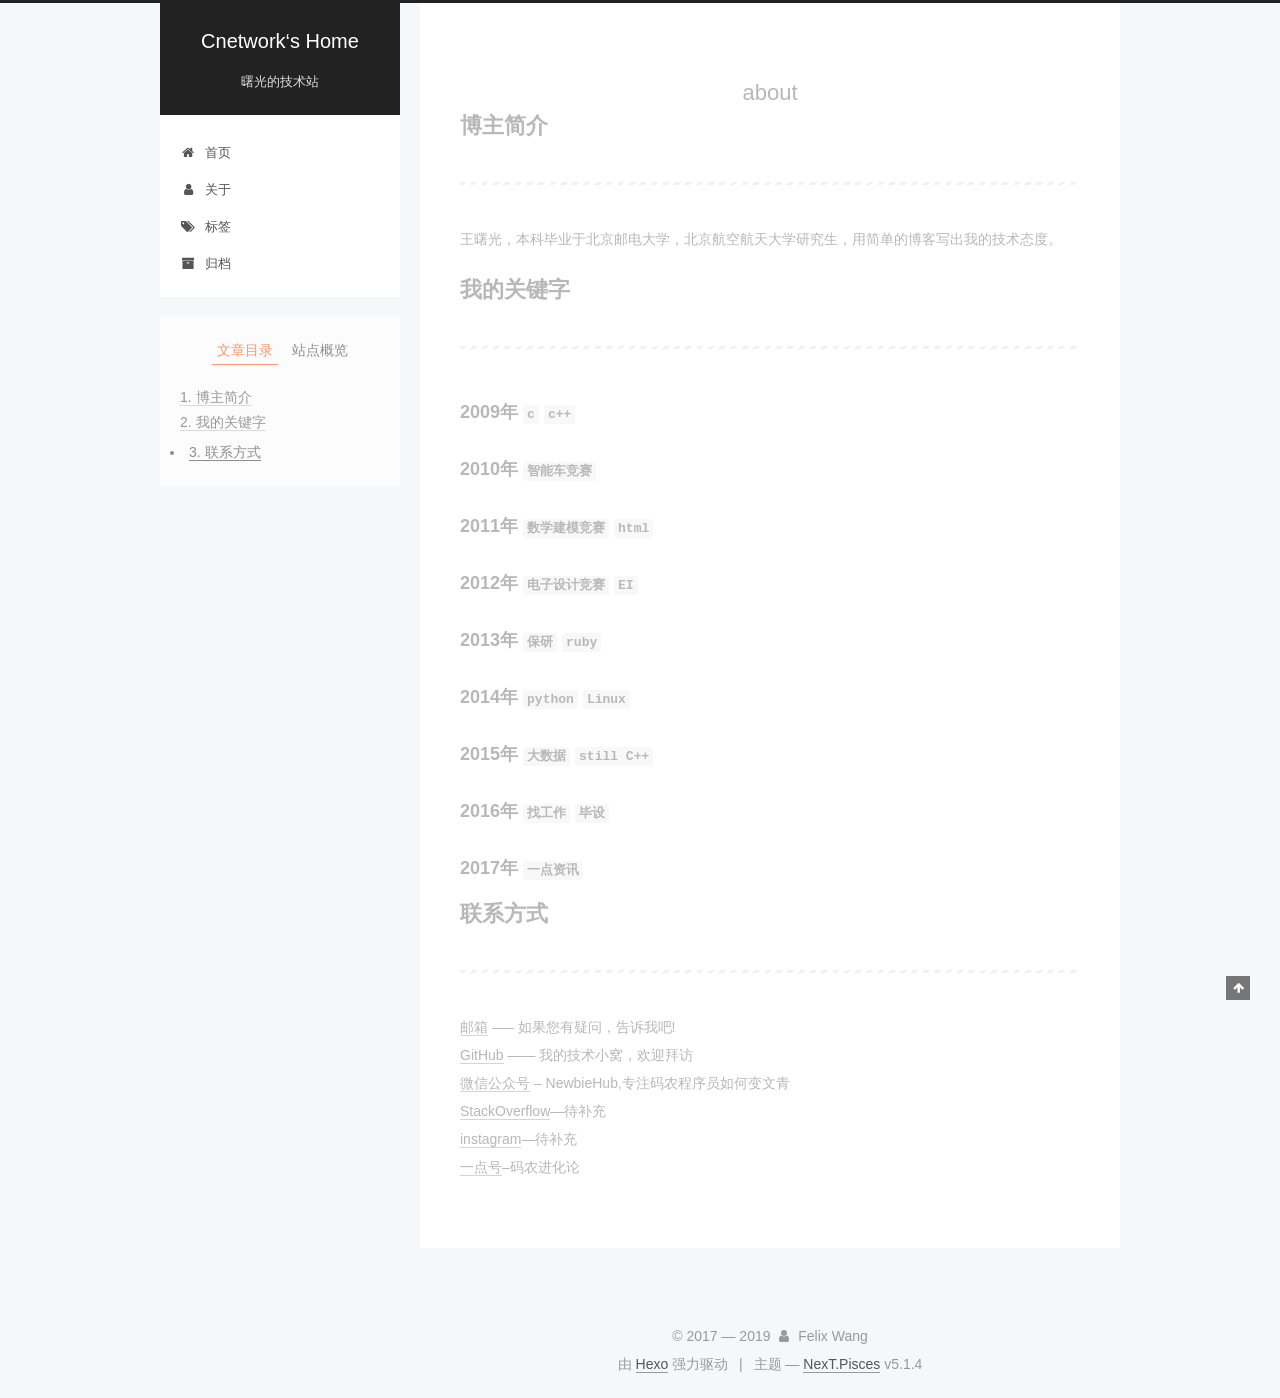
==== about/index.html @ e79e7ed4 "Site updated: 2019-03-30 02:14:36" ====
<!DOCTYPE html>



  


<html class="theme-next pisces use-motion" lang="zh-Hans">
<head><meta name="generator" content="Hexo 3.8.0">
  <meta charset="UTF-8">
<meta http-equiv="X-UA-Compatible" content="IE=edge">
<meta name="viewport" content="width=device-width, initial-scale=1, maximum-scale=1">
<meta name="theme-color" content="#222">









<meta http-equiv="Cache-Control" content="no-transform">
<meta http-equiv="Cache-Control" content="no-siteapp">
















  
  
  <link href="/lib/fancybox/source/jquery.fancybox.css?v=2.1.5" rel="stylesheet" type="text/css">







<link href="/lib/font-awesome/css/font-awesome.min.css?v=4.6.2" rel="stylesheet" type="text/css">

<link href="/css/main.css?v=5.1.4" rel="stylesheet" type="text/css">


  <link rel="apple-touch-icon" sizes="180x180" href="/images/apple-touch-icon-next.png?v=5.1.4">


  <link rel="icon" type="image/png" sizes="32x32" href="/images/favicon.png?v=5.1.4">


  <link rel="icon" type="image/png" sizes="16x16" href="/images/favicon.png?v=5.1.4">


  <link rel="mask-icon" href="/images/logo.svg?v=5.1.4" color="#222">





  <meta name="keywords" content="Just Run">










<meta name="description" content="博主简介 王曙光，本科毕业于北京邮电大学，北京航空航天大学研究生，用简单的博客写出我的技术态度。 我的关键字 2009年 c c++2010年 智能车竞赛2011年 数学建模竞赛  html2012年 电子设计竞赛  EI2013年 保研 ruby2014年 python Linux2015年 大数据 still C++2016年 找工作 毕设2017年 一点资讯联系方式 邮箱  —– 如果您有疑">
<meta property="og:type" content="website">
<meta property="og:title" content="about">
<meta property="og:url" content="http://cnetwork.github.io/about/index.html">
<meta property="og:site_name" content="Cnetwork‘s Home">
<meta property="og:description" content="博主简介 王曙光，本科毕业于北京邮电大学，北京航空航天大学研究生，用简单的博客写出我的技术态度。 我的关键字 2009年 c c++2010年 智能车竞赛2011年 数学建模竞赛  html2012年 电子设计竞赛  EI2013年 保研 ruby2014年 python Linux2015年 大数据 still C++2016年 找工作 毕设2017年 一点资讯联系方式 邮箱  —– 如果您有疑">
<meta property="og:locale" content="zh-Hans">
<meta property="og:updated_time" content="2019-03-29T17:45:24.089Z">
<meta name="twitter:card" content="summary">
<meta name="twitter:title" content="about">
<meta name="twitter:description" content="博主简介 王曙光，本科毕业于北京邮电大学，北京航空航天大学研究生，用简单的博客写出我的技术态度。 我的关键字 2009年 c c++2010年 智能车竞赛2011年 数学建模竞赛  html2012年 电子设计竞赛  EI2013年 保研 ruby2014年 python Linux2015年 大数据 still C++2016年 找工作 毕设2017年 一点资讯联系方式 邮箱  —– 如果您有疑">



<script type="text/javascript" id="hexo.configurations">
  var NexT = window.NexT || {};
  var CONFIG = {
    root: '/',
    scheme: 'Pisces',
    version: '5.1.4',
    sidebar: {"position":"left","display":"post","offset":12,"b2t":false,"scrollpercent":false,"onmobile":false},
    fancybox: true,
    tabs: true,
    motion: {"enable":true,"async":false,"transition":{"post_block":"fadeIn","post_header":"slideDownIn","post_body":"slideDownIn","coll_header":"slideLeftIn","sidebar":"slideUpIn"}},
    duoshuo: {
      userId: '0',
      author: '博主'
    },
    algolia: {
      applicationID: '',
      apiKey: '',
      indexName: '',
      hits: {"per_page":10},
      labels: {"input_placeholder":"Search for Posts","hits_empty":"We didn't find any results for the search: ${query}","hits_stats":"${hits} results found in ${time} ms"}
    }
  };
</script>



  <link rel="canonical" href="http://cnetwork.github.io/about/">





  <title>about | Cnetwork‘s Home</title>
  








</head>

<body itemscope itemtype="http://schema.org/WebPage" lang="zh-Hans">

  
  
    
  

  <div class="container sidebar-position-left page-post-detail">
    <div class="headband"></div>

    <header id="header" class="header" itemscope itemtype="http://schema.org/WPHeader">
      <div class="header-inner"><div class="site-brand-wrapper">
  <div class="site-meta ">
    

    <div class="custom-logo-site-title">
      <a href="/" class="brand" rel="start">
        <span class="logo-line-before"><i></i></span>
        <span class="site-title">Cnetwork‘s Home</span>
        <span class="logo-line-after"><i></i></span>
      </a>
    </div>
      
        <p class="site-subtitle">曙光的技术站</p>
      
  </div>

  <div class="site-nav-toggle">
    <button>
      <span class="btn-bar"></span>
      <span class="btn-bar"></span>
      <span class="btn-bar"></span>
    </button>
  </div>
</div>

<nav class="site-nav">
  

  
    <ul id="menu" class="menu">
      
        
        <li class="menu-item menu-item-home">
          <a href="/" rel="section">
            
              <i class="menu-item-icon fa fa-fw fa-home"></i> <br>
            
            首页
          </a>
        </li>
      
        
        <li class="menu-item menu-item-about">
          <a href="/about/" rel="section">
            
              <i class="menu-item-icon fa fa-fw fa-user"></i> <br>
            
            关于
          </a>
        </li>
      
        
        <li class="menu-item menu-item-tags">
          <a href="/tags/" rel="section">
            
              <i class="menu-item-icon fa fa-fw fa-tags"></i> <br>
            
            标签
          </a>
        </li>
      
        
        <li class="menu-item menu-item-archives">
          <a href="/archives/" rel="section">
            
              <i class="menu-item-icon fa fa-fw fa-archive"></i> <br>
            
            归档
          </a>
        </li>
      

      
    </ul>
  

  
</nav>



 </div>
    </header>

    <main id="main" class="main">
      <div class="main-inner">
        <div class="content-wrap">
          <div id="content" class="content">
            

  <div id="posts" class="posts-expand">
    
    
    
    <div class="post-block page">
      <header class="post-header">

	<h1 class="post-title" itemprop="name headline">about</h1>



</header>

      
      
      
      <div class="post-body">
        
        
          <h1 id="博主简介"><a href="#博主简介" class="headerlink" title="博主简介"></a>博主简介</h1><hr>
<p>王曙光，本科毕业于北京邮电大学，北京航空航天大学研究生，用简单的博客写出我的技术态度。</p>
<h1 id="我的关键字"><a href="#我的关键字" class="headerlink" title="我的关键字"></a>我的关键字</h1><hr>
<h3 id="2009年-c-c"><a href="#2009年-c-c" class="headerlink" title="2009年 c c++"></a>2009年 <code>c</code> <code>c++</code></h3><h3 id="2010年-智能车竞赛"><a href="#2010年-智能车竞赛" class="headerlink" title="2010年 智能车竞赛"></a>2010年 <code>智能车竞赛</code></h3><h3 id="2011年-数学建模竞赛-html"><a href="#2011年-数学建模竞赛-html" class="headerlink" title="2011年 数学建模竞赛  html"></a>2011年 <code>数学建模竞赛</code>  <code>html</code></h3><h3 id="2012年-电子设计竞赛-EI"><a href="#2012年-电子设计竞赛-EI" class="headerlink" title="2012年 电子设计竞赛  EI"></a>2012年 <code>电子设计竞赛</code>  <code>EI</code></h3><h3 id="2013年-保研-ruby"><a href="#2013年-保研-ruby" class="headerlink" title="2013年 保研 ruby"></a>2013年 <code>保研</code> <code>ruby</code></h3><h3 id="2014年-python-Linux"><a href="#2014年-python-Linux" class="headerlink" title="2014年 python Linux"></a>2014年 <code>python</code> <code>Linux</code></h3><h3 id="2015年-大数据-still-C"><a href="#2015年-大数据-still-C" class="headerlink" title="2015年 大数据 still C++"></a>2015年 <code>大数据</code> <code>still C++</code></h3><h3 id="2016年-找工作-毕设"><a href="#2016年-找工作-毕设" class="headerlink" title="2016年 找工作 毕设"></a>2016年 <code>找工作</code> <code>毕设</code></h3><h3 id="2017年-一点资讯"><a href="#2017年-一点资讯" class="headerlink" title="2017年 一点资讯"></a>2017年 <code>一点资讯</code></h3><h1 id="联系方式"><a href="#联系方式" class="headerlink" title="联系方式"></a>联系方式</h1><hr>
<p><a href="buaa_wsg@163.com">邮箱</a>  —– 如果您有疑问，告诉我吧!<br><a href="https://github.com/cnetwork" target="_blank" rel="noopener">GitHub</a>  —— 我的技术小窝，欢迎拜访<br><a href>微信公众号</a> – NewbieHub,专注码农程序员如何变文青<br><a href>StackOverflow</a>—待补充<br><a href>instagram</a>—待补充<br><a href>一点号</a>–码农进化论</p>

        
      </div>
      
      
      
    </div>
    
    
    
  </div>


          </div>
          


          

  



        </div>
        
          
  
  <div class="sidebar-toggle">
    <div class="sidebar-toggle-line-wrap">
      <span class="sidebar-toggle-line sidebar-toggle-line-first"></span>
      <span class="sidebar-toggle-line sidebar-toggle-line-middle"></span>
      <span class="sidebar-toggle-line sidebar-toggle-line-last"></span>
    </div>
  </div>

  <aside id="sidebar" class="sidebar">
    
    <div class="sidebar-inner">

      

      
        <ul class="sidebar-nav motion-element">
          <li class="sidebar-nav-toc sidebar-nav-active" data-target="post-toc-wrap">
            文章目录
          </li>
          <li class="sidebar-nav-overview" data-target="site-overview-wrap">
            站点概览
          </li>
        </ul>
      

      <section class="site-overview-wrap sidebar-panel">
        <div class="site-overview">
          <div class="site-author motion-element" itemprop="author" itemscope itemtype="http://schema.org/Person">
            
              <p class="site-author-name" itemprop="name">Felix Wang</p>
              <p class="site-description motion-element" itemprop="description">牢骚太盛防肠断，风物长宜放眼量</p>
          </div>

          <nav class="site-state motion-element">

            
              <div class="site-state-item site-state-posts">
              
                <a href="/archives/">
              
                  <span class="site-state-item-count">2</span>
                  <span class="site-state-item-name">日志</span>
                </a>
              </div>
            

            

            

          </nav>

          

          

          
          

          
          

          

        </div>
      </section>

      
      <!--noindex-->
        <section class="post-toc-wrap motion-element sidebar-panel sidebar-panel-active">
          <div class="post-toc">

            
              
            

            
              <div class="post-toc-content"><ol class="nav"><li class="nav-item nav-level-1"><a class="nav-link" href="#博主简介"><span class="nav-number">1.</span> <span class="nav-text">博主简介</span></a></li><li class="nav-item nav-level-1"><a class="nav-link" href="#我的关键字"><span class="nav-number">2.</span> <span class="nav-text">我的关键字</span></a><ol class="nav-child"><li class="nav-item nav-level-3"><a class="nav-link" href="#2009年-c-c"><span class="nav-number">2.0.1.</span> <span class="nav-text">2009年 c c++</span></a></li><li class="nav-item nav-level-3"><a class="nav-link" href="#2010年-智能车竞赛"><span class="nav-number">2.0.2.</span> <span class="nav-text">2010年 智能车竞赛</span></a></li><li class="nav-item nav-level-3"><a class="nav-link" href="#2011年-数学建模竞赛-html"><span class="nav-number">2.0.3.</span> <span class="nav-text">2011年 数学建模竞赛  html</span></a></li><li class="nav-item nav-level-3"><a class="nav-link" href="#2012年-电子设计竞赛-EI"><span class="nav-number">2.0.4.</span> <span class="nav-text">2012年 电子设计竞赛  EI</span></a></li><li class="nav-item nav-level-3"><a class="nav-link" href="#2013年-保研-ruby"><span class="nav-number">2.0.5.</span> <span class="nav-text">2013年 保研 ruby</span></a></li><li class="nav-item nav-level-3"><a class="nav-link" href="#2014年-python-Linux"><span class="nav-number">2.0.6.</span> <span class="nav-text">2014年 python Linux</span></a></li><li class="nav-item nav-level-3"><a class="nav-link" href="#2015年-大数据-still-C"><span class="nav-number">2.0.7.</span> <span class="nav-text">2015年 大数据 still C++</span></a></li><li class="nav-item nav-level-3"><a class="nav-link" href="#2016年-找工作-毕设"><span class="nav-number">2.0.8.</span> <span class="nav-text">2016年 找工作 毕设</span></a></li><li class="nav-item nav-level-3"><a class="nav-link" href="#2017年-一点资讯"><span class="nav-number">2.0.9.</span> <span class="nav-text">2017年 一点资讯</span></a></li></ol></li></ol><li class="nav-item nav-level-1"><a class="nav-link" href="#联系方式"><span class="nav-number">3.</span> <span class="nav-text">联系方式</span></a></li></div>
            

          </div>
        </section>
      <!--/noindex-->
      

      

    </div>
  </aside>


        
      </div>
    </main>

    <footer id="footer" class="footer">
      <div class="footer-inner">
        <div class="copyright">&copy; 2017 &mdash; <span itemprop="copyrightYear">2019</span>
  <span class="with-love">
    <i class="fa fa-user"></i>
  </span>
  <span class="author" itemprop="copyrightHolder">Felix Wang</span>

  
</div>


  <div class="powered-by">由 <a class="theme-link" target="_blank" href="https://hexo.io">Hexo</a> 强力驱动</div>



  <span class="post-meta-divider">|</span>



  <div class="theme-info">主题 &mdash; <a class="theme-link" target="_blank" href="https://github.com/iissnan/hexo-theme-next">NexT.Pisces</a> v5.1.4</div>




        







        
      </div>
    </footer>

    
      <div class="back-to-top">
        <i class="fa fa-arrow-up"></i>
        
      </div>
    

    

  </div>

  

<script type="text/javascript">
  if (Object.prototype.toString.call(window.Promise) !== '[object Function]') {
    window.Promise = null;
  }
</script>









  












  
  
    <script type="text/javascript" src="/lib/jquery/index.js?v=2.1.3"></script>
  

  
  
    <script type="text/javascript" src="/lib/fastclick/lib/fastclick.min.js?v=1.0.6"></script>
  

  
  
    <script type="text/javascript" src="/lib/jquery_lazyload/jquery.lazyload.js?v=1.9.7"></script>
  

  
  
    <script type="text/javascript" src="/lib/velocity/velocity.min.js?v=1.2.1"></script>
  

  
  
    <script type="text/javascript" src="/lib/velocity/velocity.ui.min.js?v=1.2.1"></script>
  

  
  
    <script type="text/javascript" src="/lib/fancybox/source/jquery.fancybox.pack.js?v=2.1.5"></script>
  


  


  <script type="text/javascript" src="/js/src/utils.js?v=5.1.4"></script>

  <script type="text/javascript" src="/js/src/motion.js?v=5.1.4"></script>



  
  


  <script type="text/javascript" src="/js/src/affix.js?v=5.1.4"></script>

  <script type="text/javascript" src="/js/src/schemes/pisces.js?v=5.1.4"></script>



  
  <script type="text/javascript" src="/js/src/scrollspy.js?v=5.1.4"></script>
<script type="text/javascript" src="/js/src/post-details.js?v=5.1.4"></script>



  


  <script type="text/javascript" src="/js/src/bootstrap.js?v=5.1.4"></script>



  


  




	





  





  












  





  

  

  

  
  

  

  

  

</body>
</html>
---- css/main.css ----
/* normalize.css v3.0.2 | MIT License | git.io/normalize */
html {
  font-family: sans-serif; /* 1 */
  -ms-text-size-adjust: 100%; /* 2 */
  -webkit-text-size-adjust: 100%; /* 2 */
}
body {
  margin: 0;
}
article,
aside,
details,
figcaption,
figure,
footer,
header,
hgroup,
main,
menu,
nav,
section,
summary {
  display: block;
}
audio,
canvas,
progress,
video {
  display: inline-block; /* 1 */
  vertical-align: baseline; /* 2 */
}
audio:not([controls]) {
  display: none;
  height: 0;
}
[hidden],
template {
  display: none;
}
a {
  background-color: transparent;
}
a:active,
a:hover {
  outline: 0;
}
abbr[title] {
  border-bottom: 1px dotted;
}
b,
strong {
  font-weight: bold;
}
dfn {
  font-style: italic;
}
h1 {
  font-size: 2em;
  margin: 0.67em 0;
}
mark {
  background: #ff0;
  color: #000;
}
small {
  font-size: 80%;
}
sub,
sup {
  font-size: 75%;
  line-height: 0;
  position: relative;
  vertical-align: baseline;
}
sup {
  top: -0.5em;
}
sub {
  bottom: -0.25em;
}
img {
  border: 0;
}
svg:not(:root) {
  overflow: hidden;
}
figure {
  margin: 1em 40px;
}
hr {
  -moz-box-sizing: content-box;
  box-sizing: content-box;
  height: 0;
}
pre {
  overflow: auto;
}
code,
kbd,
pre,
samp {
  font-family: monospace, monospace;
  font-size: 1em;
}
button,
input,
optgroup,
select,
textarea {
  color: inherit; /* 1 */
  font: inherit; /* 2 */
  margin: 0; /* 3 */
}
button {
  overflow: visible;
}
button,
select {
  text-transform: none;
}
button,
html input[type="button"],
input[type="reset"],
input[type="submit"] {
  -webkit-appearance: button; /* 2 */
  cursor: pointer; /* 3 */
}
button[disabled],
html input[disabled] {
  cursor: default;
}
button::-moz-focus-inner,
input::-moz-focus-inner {
  border: 0;
  padding: 0;
}
input {
  line-height: normal;
}
input[type="checkbox"],
input[type="radio"] {
  box-sizing: border-box; /* 1 */
  padding: 0; /* 2 */
}
input[type="number"]::-webkit-inner-spin-button,
input[type="number"]::-webkit-outer-spin-button {
  height: auto;
}
input[type="search"] {
  -webkit-appearance: textfield; /* 1 */
  -moz-box-sizing: content-box;
  -webkit-box-sizing: content-box; /* 2 */
  box-sizing: content-box;
}
input[type="search"]::-webkit-search-cancel-button,
input[type="search"]::-webkit-search-decoration {
  -webkit-appearance: none;
}
fieldset {
  border: 1px solid #c0c0c0;
  margin: 0 2px;
  padding: 0.35em 0.625em 0.75em;
}
legend {
  border: 0; /* 1 */
  padding: 0; /* 2 */
}
textarea {
  overflow: auto;
}
optgroup {
  font-weight: bold;
}
table {
  border-collapse: collapse;
  border-spacing: 0;
}
td,
th {
  padding: 0;
}
::selection {
  background: #262a30;
  color: #fff;
}
body {
  position: relative;
  font-family: 'Lato', "PingFang SC", "Microsoft YaHei", sans-serif;
  font-size: 14px;
  line-height: 2;
  color: #555;
  background: #f5f7f9;
}
@media (max-width: 767px) {
  body {
    padding-right: 0 !important;
  }
}
@media (min-width: 768px) and (max-width: 991px) {
  body {
    padding-right: 0 !important;
  }
}
@media (min-width: 1600px) {
  body {
    font-size: 16px;
  }
}
h1,
h2,
h3,
h4,
h5,
h6 {
  margin: 0;
  padding: 0;
  font-weight: bold;
  line-height: 1.5;
  font-family: 'Lato', "PingFang SC", "Microsoft YaHei", sans-serif;
}
h2,
h3,
h4,
h5,
h6 {
  margin: 20px 0 15px;
}
h1 {
  font-size: 22px;
}
@media (max-width: 767px) {
  h1 {
    font-size: 18px;
  }
}
h2 {
  font-size: 20px;
}
@media (max-width: 767px) {
  h2 {
    font-size: 16px;
  }
}
h3 {
  font-size: 18px;
}
@media (max-width: 767px) {
  h3 {
    font-size: 14px;
  }
}
h4 {
  font-size: 16px;
}
@media (max-width: 767px) {
  h4 {
    font-size: 12px;
  }
}
h5 {
  font-size: 14px;
}
@media (max-width: 767px) {
  h5 {
    font-size: 10px;
  }
}
h6 {
  font-size: 12px;
}
@media (max-width: 767px) {
  h6 {
    font-size: 8px;
  }
}
p {
  margin: 0 0 20px 0;
}
a {
  color: #555;
  text-decoration: none;
  outline: none;
  border-bottom: 1px solid #999;
  word-wrap: break-word;
}
a:hover {
  color: #222;
  border-bottom-color: #222;
}
blockquote {
  margin: 0;
  padding: 0;
}
img {
  display: block;
  margin: auto;
  max-width: 100%;
  height: auto;
}
hr {
  margin: 40px 0;
  height: 3px;
  border: none;
  background-color: #ddd;
  background-image: repeating-linear-gradient(-45deg, #fff, #fff 4px, transparent 4px, transparent 8px);
}
blockquote {
  padding: 0 15px;
  color: #666;
  border-left: 4px solid #ddd;
}
blockquote cite::before {
  content: "-";
  padding: 0 5px;
}
dt {
  font-weight: 700;
}
dd {
  margin: 0;
  padding: 0;
}
kbd {
  border: 1px solid #ccc;
  border-radius: 0.2em;
  box-shadow: 0.1em 0.1em 0.2em rgba(0,0,0,0.1);
  background-color: #f9f9f9;
  font-family: inherit;
  background-image: -webkit-linear-gradient(top, #eee, #fff, #eee);
  padding: 0.1em 0.3em;
  white-space: nowrap;
}
.text-left {
  text-align: left;
}
.text-center {
  text-align: center;
}
.text-right {
  text-align: right;
}
.text-justify {
  text-align: justify;
}
.text-nowrap {
  white-space: nowrap;
}
.text-lowercase {
  text-transform: lowercase;
}
.text-uppercase {
  text-transform: uppercase;
}
.text-capitalize {
  text-transform: capitalize;
}
.center-block {
  display: block;
  margin-left: auto;
  margin-right: auto;
}
.clearfix:before,
.clearfix:after {
  content: " ";
  display: table;
}
.clearfix:after {
  clear: both;
}
.pullquote {
  width: 45%;
}
.pullquote.left {
  float: left;
  margin-left: 5px;
  margin-right: 10px;
}
.pullquote.right {
  float: right;
  margin-left: 10px;
  margin-right: 5px;
}
.affix.affix.affix {
  position: fixed;
}
.translation {
  margin-top: -20px;
  font-size: 14px;
  color: #999;
}
.scrollbar-measure {
  width: 100px;
  height: 100px;
  overflow: scroll;
  position: absolute;
  top: -9999px;
}
.use-motion .motion-element {
  opacity: 0;
}
table {
  margin: 20px 0;
  width: 100%;
  border-collapse: collapse;
  border-spacing: 0;
  border: 1px solid #ddd;
  font-size: 14px;
  table-layout: fixed;
  word-wrap: break-all;
}
table>tbody>tr:nth-of-type(odd) {
  background-color: #f9f9f9;
}
table>tbody>tr:hover {
  background-color: #f5f5f5;
}
caption,
th,
td {
  padding: 8px;
  text-align: left;
  vertical-align: middle;
  font-weight: normal;
}
th,
td {
  border-bottom: 3px solid #ddd;
  border-right: 1px solid #eee;
}
th {
  padding-bottom: 10px;
  font-weight: 700;
}
td {
  border-bottom-width: 1px;
}
html,
body {
  height: 100%;
}
.container {
  position: relative;
  min-height: 100%;
}
.header-inner {
  margin: 0 auto;
  padding: 100px 0 70px;
  width: 700px;
}
@media (min-width: 1600px) {
  .container .header-inner {
    width: 900px;
  }
}
.main {
  padding-bottom: 150px;
}
.main-inner {
  margin: 0 auto;
  width: 700px;
}
@media (min-width: 1600px) {
  .container .main-inner {
    width: 900px;
  }
}
.footer {
  position: absolute;
  left: 0;
  bottom: 0;
  width: 100%;
  min-height: 50px;
}
.footer-inner {
  box-sizing: border-box;
  margin: 20px auto;
  width: 700px;
}
@media (min-width: 1600px) {
  .container .footer-inner {
    width: 900px;
  }
}
pre,
.highlight {
  overflow: auto;
  margin: 20px 0;
  padding: 0;
  font-size: 13px;
  color: #4d4d4c;
  background: #f7f7f7;
  line-height: 1.6;
}
pre,
code {
  font-family: consolas, Menlo, "PingFang SC", "Microsoft YaHei", monospace;
}
code {
  padding: 2px 4px;
  word-wrap: break-word;
  color: #555;
  background: #eee;
  border-radius: 3px;
  font-size: 13px;
}
pre {
  padding: 10px;
}
pre code {
  padding: 0;
  color: #4d4d4c;
  background: none;
  text-shadow: none;
}
.highlight {
  border-radius: 1px;
}
.highlight pre {
  border: none;
  margin: 0;
  padding: 10px 0;
}
.highlight table {
  margin: 0;
  width: auto;
  border: none;
}
.highlight td {
  border: none;
  padding: 0;
}
.highlight figcaption {
  font-size: 1em;
  color: #4d4d4c;
  line-height: 1em;
  margin-bottom: 1em;
}
.highlight figcaption:before,
.highlight figcaption:after {
  content: " ";
  display: table;
}
.highlight figcaption:after {
  clear: both;
}
.highlight figcaption a {
  float: right;
  color: #4d4d4c;
}
.highlight figcaption a:hover {
  border-bottom-color: #4d4d4c;
}
.highlight .gutter pre {
  padding-left: 10px;
  padding-right: 10px;
  color: #869194;
  text-align: right;
  background-color: #eff2f3;
}
.highlight .code pre {
  width: 100%;
  padding-left: 10px;
  padding-right: 10px;
  background-color: #f7f7f7;
}
.highlight .line {
  height: 20px;
}
.gutter {
  -webkit-user-select: none;
  -moz-user-select: none;
  -ms-user-select: none;
  user-select: none;
}
.gist table {
  width: auto;
}
.gist table td {
  border: none;
}
pre .deletion {
  background: #fdd;
}
pre .addition {
  background: #dfd;
}
pre .meta {
  color: #8959a8;
}
pre .comment {
  color: #8e908c;
}
pre .variable,
pre .attribute,
pre .tag,
pre .regexp,
pre .ruby .constant,
pre .xml .tag .title,
pre .xml .pi,
pre .xml .doctype,
pre .html .doctype,
pre .css .id,
pre .css .class,
pre .css .pseudo {
  color: #c82829;
}
pre .number,
pre .preprocessor,
pre .built_in,
pre .literal,
pre .params,
pre .constant,
pre .command {
  color: #f5871f;
}
pre .ruby .class .title,
pre .css .rules .attribute,
pre .string,
pre .value,
pre .inheritance,
pre .header,
pre .ruby .symbol,
pre .xml .cdata,
pre .special,
pre .number,
pre .formula {
  color: #718c00;
}
pre .title,
pre .css .hexcolor {
  color: #3e999f;
}
pre .function,
pre .python .decorator,
pre .python .title,
pre .ruby .function .title,
pre .ruby .title .keyword,
pre .perl .sub,
pre .javascript .title,
pre .coffeescript .title {
  color: #4271ae;
}
pre .keyword,
pre .javascript .function {
  color: #8959a8;
}
.full-image.full-image.full-image.full-image {
  border: none;
  max-width: 100%;
  width: auto;
  margin: 20px auto 25px;
}
@media (min-width: 992px) {
  .full-image.full-image.full-image.full-image {
    max-width: none;
    width: 118%;
    margin: 0 -9%;
  }
}
.blockquote-center,
.page-home .post-type-quote blockquote,
.page-post-detail .post-type-quote blockquote {
  position: relative;
  margin: 40px 0;
  padding: 0;
  border-left: none;
  text-align: center;
}
.blockquote-center::before,
.page-home .post-type-quote blockquote::before,
.page-post-detail .post-type-quote blockquote::before,
.blockquote-center::after,
.page-home .post-type-quote blockquote::after,
.page-post-detail .post-type-quote blockquote::after {
  position: absolute;
  content: ' ';
  display: block;
  width: 100%;
  height: 24px;
  opacity: 0.2;
  background-repeat: no-repeat;
  background-position: 0 -6px;
  background-size: 22px 22px;
}
.blockquote-center::before,
.page-home .post-type-quote blockquote::before,
.page-post-detail .post-type-quote blockquote::before {
  top: -20px;
  background-image: url("../images/quote-l.svg");
  border-top: 1px solid #ccc;
}
.blockquote-center::after,
.page-home .post-type-quote blockquote::after,
.page-post-detail .post-type-quote blockquote::after {
  bottom: -20px;
  background-image: url("../images/quote-r.svg");
  border-bottom: 1px solid #ccc;
  background-position: 100% 8px;
}
.blockquote-center p,
.page-home .post-type-quote blockquote p,
.page-post-detail .post-type-quote blockquote p,
.blockquote-center div,
.page-home .post-type-quote blockquote div,
.page-post-detail .post-type-quote blockquote div {
  text-align: center;
}
.post .post-body .group-picture img {
  box-sizing: border-box;
  padding: 0 3px;
  border: none;
}
.post .group-picture-row {
  overflow: hidden;
  margin-top: 6px;
}
.post .group-picture-row:first-child {
  margin-top: 0;
}
.post .group-picture-column {
  float: left;
}
.page-post-detail .post-body .group-picture-column {
  float: none;
  margin-top: 10px;
  width: auto !important;
}
.page-post-detail .post-body .group-picture-column img {
  margin: 0 auto;
}
.page-archive .group-picture-container {
  overflow: hidden;
}
.page-archive .group-picture-row {
  float: left;
}
.page-archive .group-picture-row:first-child {
  margin-top: 6px;
}
.page-archive .group-picture-column {
  max-width: 150px;
  max-height: 150px;
}
.post-body .note {
  position: relative;
  padding: 15px;
  margin-bottom: 20px;
  border: 1px solid #eee;
  border-left-width: 5px;
  border-radius: 3px;
}
.post-body .note h2,
.post-body .note h3,
.post-body .note h4,
.post-body .note h5,
.post-body .note h6 {
  margin-top: 0;
  margin-bottom: 0;
  border-bottom: initial;
  padding-top: 0 !important;
}
.post-body .note p:first-child,
.post-body .note ul:first-child,
.post-body .note ol:first-child,
.post-body .note table:first-child,
.post-body .note pre:first-child,
.post-body .note blockquote:first-child {
  margin-top: 0;
}
.post-body .note p:last-child,
.post-body .note ul:last-child,
.post-body .note ol:last-child,
.post-body .note table:last-child,
.post-body .note pre:last-child,
.post-body .note blockquote:last-child {
  margin-bottom: 0;
}
.post-body .note.default {
  border-left-color: #777;
}
.post-body .note.default h2,
.post-body .note.default h3,
.post-body .note.default h4,
.post-body .note.default h5,
.post-body .note.default h6 {
  color: #777;
}
.post-body .note.primary {
  border-left-color: #6f42c1;
}
.post-body .note.primary h2,
.post-body .note.primary h3,
.post-body .note.primary h4,
.post-body .note.primary h5,
.post-body .note.primary h6 {
  color: #6f42c1;
}
.post-body .note.info {
  border-left-color: #428bca;
}
.post-body .note.info h2,
.post-body .note.info h3,
.post-body .note.info h4,
.post-body .note.info h5,
.post-body .note.info h6 {
  color: #428bca;
}
.post-body .note.success {
  border-left-color: #5cb85c;
}
.post-body .note.success h2,
.post-body .note.success h3,
.post-body .note.success h4,
.post-body .note.success h5,
.post-body .note.success h6 {
  color: #5cb85c;
}
.post-body .note.warning {
  border-left-color: #f0ad4e;
}
.post-body .note.warning h2,
.post-body .note.warning h3,
.post-body .note.warning h4,
.post-body .note.warning h5,
.post-body .note.warning h6 {
  color: #f0ad4e;
}
.post-body .note.danger {
  border-left-color: #d9534f;
}
.post-body .note.danger h2,
.post-body .note.danger h3,
.post-body .note.danger h4,
.post-body .note.danger h5,
.post-body .note.danger h6 {
  color: #d9534f;
}
.post-body .label {
  display: inline;
  padding: 0 2px;
  white-space: nowrap;
}
.post-body .label.default {
  background-color: #f0f0f0;
}
.post-body .label.primary {
  background-color: #efe6f7;
}
.post-body .label.info {
  background-color: #e5f2f8;
}
.post-body .label.success {
  background-color: #e7f4e9;
}
.post-body .label.warning {
  background-color: #fcf6e1;
}
.post-body .label.danger {
  background-color: #fae8eb;
}
.post-body .tabs {
  position: relative;
  display: block;
  margin-bottom: 20px;
  padding-top: 10px;
}
.post-body .tabs ul.nav-tabs {
  margin: 0;
  padding: 0;
  display: flex;
  margin-bottom: -1px;
}
@media (max-width: 413px) {
  .post-body .tabs ul.nav-tabs {
    display: block;
    margin-bottom: 5px;
  }
}
.post-body .tabs ul.nav-tabs li.tab {
  list-style-type: none !important;
  margin: 0 0.25em 0 0;
  border-top: 3px solid transparent;
  border-left: 1px solid transparent;
  border-right: 1px solid transparent;
}
@media (max-width: 413px) {
  .post-body .tabs ul.nav-tabs li.tab {
    margin: initial;
    border-top: 1px solid transparent;
    border-left: 3px solid transparent;
    border-right: 1px solid transparent;
    border-bottom: 1px solid transparent;
  }
}
.post-body .tabs ul.nav-tabs li.tab a {
  outline: 0;
  border-bottom: initial;
  display: block;
  line-height: 1.8em;
  padding: 0.25em 0.75em;
  transition-duration: 0.2s;
  transition-timing-function: ease-out;
  transition-delay: 0s;
}
.post-body .tabs ul.nav-tabs li.tab a i {
  width: 1.285714285714286em;
}
.post-body .tabs ul.nav-tabs li.tab.active {
  border-top: 3px solid #fc6423;
  border-left: 1px solid #ddd;
  border-right: 1px solid #ddd;
  background-color: #fff;
}
@media (max-width: 413px) {
  .post-body .tabs ul.nav-tabs li.tab.active {
    border-top: 1px solid #ddd;
    border-left: 3px solid #fc6423;
    border-right: 1px solid #ddd;
    border-bottom: 1px solid #ddd;
  }
}
.post-body .tabs ul.nav-tabs li.tab.active a {
  cursor: default;
  color: #555;
}
.post-body .tabs .tab-content {
  background-color: #fff;
}
.post-body .tabs .tab-content .tab-pane {
  border: 1px solid #ddd;
  padding: 20px 20px 0 20px;
}
.post-body .tabs .tab-content .tab-pane:not(.active) {
  display: none !important;
}
.post-body .tabs .tab-content .tab-pane.active {
  display: block !important;
}
.btn {
  display: inline-block;
  padding: 0 20px;
  font-size: 14px;
  color: #555;
  background: #fff;
  border: 2px solid #555;
  text-decoration: none;
  border-radius: 2px;
  transition-property: background-color;
  transition-duration: 0.2s;
  transition-timing-function: ease-in-out;
  transition-delay: 0s;
  line-height: 2;
}
.btn:hover {
  border-color: #222;
  color: #fff;
  background: #222;
}
.btn +.btn {
  margin: 0 0 8px 8px;
}
.btn .fa-fw {
  width: 1.285714285714286em;
  text-align: left;
}
.btn-bar {
  display: block;
  width: 22px;
  height: 2px;
  background: #555;
  border-radius: 1px;
}
.btn-bar+.btn-bar {
  margin-top: 4px;
}
.pagination {
  margin: 120px 0 40px;
  text-align: center;
  border-top: 1px solid #eee;
}
.page-number-basic,
.pagination .prev,
.pagination .next,
.pagination .page-number,
.pagination .space {
  display: inline-block;
  position: relative;
  top: -1px;
  margin: 0 10px;
  padding: 0 11px;
}
@media (max-width: 767px) {
  .page-number-basic,
  .pagination .prev,
  .pagination .next,
  .pagination .page-number,
  .pagination .space {
    margin: 0 5px;
  }
}
.pagination .prev,
.pagination .next,
.pagination .page-number {
  border-bottom: 0;
  border-top: 1px solid #eee;
  transition-property: border-color;
  transition-duration: 0.2s;
  transition-timing-function: ease-in-out;
  transition-delay: 0s;
}
.pagination .prev:hover,
.pagination .next:hover,
.pagination .page-number:hover {
  border-top-color: #222;
}
.pagination .space {
  padding: 0;
  margin: 0;
}
.pagination .prev {
  margin-left: 0;
}
.pagination .next {
  margin-right: 0;
}
.pagination .page-number.current {
  color: #fff;
  background: #ccc;
  border-top-color: #ccc;
}
@media (max-width: 767px) {
  .pagination {
    border-top: none;
  }
  .pagination .prev,
  .pagination .next,
  .pagination .page-number {
    margin-bottom: 10px;
    border-top: 0;
    border-bottom: 1px solid #eee;
    padding: 0 10px;
  }
  .pagination .prev:hover,
  .pagination .next:hover,
  .pagination .page-number:hover {
    border-bottom-color: #222;
  }
}
.comments {
  margin: 60px 20px 0;
}
.tag-cloud {
  text-align: center;
}
.tag-cloud a {
  display: inline-block;
  margin: 10px;
}
.back-to-top {
  box-sizing: border-box;
  position: fixed;
  bottom: -100px;
  right: 30px;
  z-index: 1050;
  padding: 0 6px;
  width: 24px;
  background: #222;
  font-size: 12px;
  opacity: 0.6;
  color: #fff;
  cursor: pointer;
  text-align: center;
  -webkit-transform: translateZ(0);
  transition-property: bottom;
  transition-duration: 0.2s;
  transition-timing-function: ease-in-out;
  transition-delay: 0s;
}
@media (min-width: 768px) and (max-width: 991px) {
  .back-to-top {
    display: none !important;
  }
}
@media (max-width: 767px) {
  .back-to-top {
    display: none !important;
  }
}
.back-to-top.back-to-top-on {
  bottom: 30px;
}
.header {
  background: transparent;
}
.header-inner {
  position: relative;
}
.headband {
  height: 3px;
  background: #222;
}
.site-meta {
  margin: 0;
  text-align: center;
}
@media (max-width: 767px) {
  .site-meta {
    text-align: center;
  }
}
.brand {
  position: relative;
  display: inline-block;
  padding: 0 40px;
  color: #fff;
  background: #222;
  border-bottom: none;
}
.brand:hover {
  color: #fff;
}
.logo {
  display: inline-block;
  margin-right: 5px;
  line-height: 36px;
  vertical-align: top;
}
.site-title {
  display: inline-block;
  vertical-align: top;
  line-height: 36px;
  font-size: 20px;
  font-weight: normal;
  font-family: 'Lato', "PingFang SC", "Microsoft YaHei", sans-serif;
}
.site-subtitle {
  margin-top: 10px;
  font-size: 13px;
  color: #ddd;
}
.use-motion .brand {
  opacity: 0;
}
.use-motion .logo,
.use-motion .site-title,
.use-motion .site-subtitle {
  opacity: 0;
  position: relative;
  top: -10px;
}
.site-nav-toggle {
  display: none;
  position: absolute;
  top: 10px;
  left: 10px;
}
@media (max-width: 767px) {
  .site-nav-toggle {
    display: block;
  }
}
.site-nav-toggle button {
  margin-top: 2px;
  padding: 9px 10px;
  background: transparent;
  border: none;
}
@media (max-width: 767px) {
  .site-nav {
    display: none;
    margin: 0 -10px;
    padding: 0 10px;
    clear: both;
    border-top: 1px solid #ddd;
  }
}
@media (min-width: 768px) and (max-width: 991px) {
  .site-nav {
    display: block !important;
  }
}
@media (min-width: 992px) {
  .site-nav {
    display: block !important;
  }
}
.menu {
  margin-top: 20px;
  padding-left: 0;
  text-align: center;
}
.menu .menu-item {
  display: inline-block;
  margin: 0 10px;
  list-style: none;
}
@media screen and (max-width: 767px) {
  .menu .menu-item {
    margin-top: 10px;
  }
}
.menu .menu-item a {
  display: block;
  font-size: 13px;
  line-height: inherit;
  border-bottom: 1px solid transparent;
  transition-property: border-color;
  transition-duration: 0.2s;
  transition-timing-function: ease-in-out;
  transition-delay: 0s;
}
.menu .menu-item a:hover,
.menu-item-active a {
  border-bottom-color: #222;
}
.menu .menu-item .fa {
  margin-right: 5px;
}
.use-motion .menu-item {
  opacity: 0;
}
.post-body {
  font-family: 'Lato', "PingFang SC", "Microsoft YaHei", sans-serif;
}
@media (max-width: 767px) {
  .post-body {
    word-break: break-word;
  }
}
.post-body .fancybox img {
  display: block !important;
  margin: 0 auto;
  cursor: pointer;
  cursor: zoom-in;
  cursor: -webkit-zoom-in;
}
.post-body .image-caption,
.post-body .figure .caption {
  margin: -20px auto 15px;
  text-align: center;
  font-size: 14px;
  color: #999;
  font-weight: bold;
  line-height: 1;
}
.post-sticky-flag {
  display: inline-block;
  font-size: 16px;
  -ms-transform: rotate(30deg);
  -webkit-transform: rotate(30deg);
  -moz-transform: rotate(30deg);
  -ms-transform: rotate(30deg);
  -o-transform: rotate(30deg);
  transform: rotate(30deg);
}
.use-motion .post-block,
.use-motion .pagination,
.use-motion .comments {
  opacity: 0;
}
.use-motion .post-header {
  opacity: 0;
}
.use-motion .post-body {
  opacity: 0;
}
.use-motion .collection-title {
  opacity: 0;
}
.posts-expand {
  padding-top: 40px;
}
@media (max-width: 767px) {
  .posts-expand {
    margin: 0 20px;
  }
  .post-body pre .gutter pre {
    padding-right: 10px;
  }
  .post-body .highlight {
    margin-left: 0px;
    margin-right: 0px;
    padding: 0;
  }
  .post-body .highlight .gutter pre {
    padding-right: 10px;
  }
}
@media (min-width: 992px) {
  .posts-expand .post-body {
    text-align: justify;
  }
}
.posts-expand .post-body h2,
.posts-expand .post-body h3,
.posts-expand .post-body h4,
.posts-expand .post-body h5,
.posts-expand .post-body h6 {
  padding-top: 10px;
}
.posts-expand .post-body h2 .header-anchor,
.posts-expand .post-body h3 .header-anchor,
.posts-expand .post-body h4 .header-anchor,
.posts-expand .post-body h5 .header-anchor,
.posts-expand .post-body h6 .header-anchor {
  float: right;
  margin-left: 10px;
  color: #ccc;
  border-bottom-style: none;
  visibility: hidden;
}
.posts-expand .post-body h2 .header-anchor:hover,
.posts-expand .post-body h3 .header-anchor:hover,
.posts-expand .post-body h4 .header-anchor:hover,
.posts-expand .post-body h5 .header-anchor:hover,
.posts-expand .post-body h6 .header-anchor:hover {
  color: inherit;
}
.posts-expand .post-body h2:hover .header-anchor,
.posts-expand .post-body h3:hover .header-anchor,
.posts-expand .post-body h4:hover .header-anchor,
.posts-expand .post-body h5:hover .header-anchor,
.posts-expand .post-body h6:hover .header-anchor {
  visibility: visible;
}
.posts-expand .post-body ul li {
  list-style: circle;
}
.posts-expand .post-body img {
  box-sizing: border-box;
  margin: auto;
  padding: 3px;
  border: 1px solid #ddd;
}
.posts-expand .post-body .fancybox img {
  margin: 0 auto 25px;
}
@media (max-width: 767px) {
  .posts-collapse {
    margin: 0 20px;
  }
  .posts-collapse .post-title,
  .posts-collapse .post-meta {
    display: block;
    width: auto;
    text-align: left;
  }
}
.posts-collapse {
  position: relative;
  z-index: 1010;
  margin-left: 55px;
}
.posts-collapse::after {
  content: " ";
  position: absolute;
  top: 20px;
  left: 0;
  margin-left: -2px;
  width: 4px;
  height: 100%;
  background: #f5f5f5;
  z-index: -1;
}
@media (max-width: 767px) {
  .posts-collapse {
    margin: 0 20px;
  }
}
.posts-collapse .collection-title {
  position: relative;
  margin: 60px 0;
}
.posts-collapse .collection-title h1,
.posts-collapse .collection-title h2 {
  margin-left: 20px;
}
.posts-collapse .collection-title small {
  color: #bbb;
  margin-left: 5px;
}
.posts-collapse .collection-title::before {
  content: " ";
  position: absolute;
  left: 0;
  top: 50%;
  margin-left: -4px;
  margin-top: -4px;
  width: 8px;
  height: 8px;
  background: #bbb;
  border-radius: 50%;
}
.posts-collapse .post {
  margin: 30px 0;
}
.posts-collapse .post-header {
  position: relative;
  transition-duration: 0.2s;
  transition-timing-function: ease-in-out;
  transition-delay: 0s;
  transition-property: border;
  border-bottom: 1px dashed #ccc;
}
.posts-collapse .post-header::before {
  content: " ";
  position: absolute;
  left: 0;
  top: 12px;
  width: 6px;
  height: 6px;
  margin-left: -4px;
  background: #bbb;
  border-radius: 50%;
  border: 1px solid #fff;
  transition-duration: 0.2s;
  transition-timing-function: ease-in-out;
  transition-delay: 0s;
  transition-property: background;
}
.posts-collapse .post-header:hover {
  border-bottom-color: #666;
}
.posts-collapse .post-header:hover::before {
  background: #222;
}
.posts-collapse .post-meta {
  position: absolute;
  font-size: 12px;
  left: 20px;
  top: 5px;
}
.posts-collapse .post-comments-count {
  display: none;
}
.posts-collapse .post-title {
  margin-left: 60px;
  font-size: 16px;
  font-weight: normal;
  line-height: inherit;
}
.posts-collapse .post-title::after {
  margin-left: 3px;
  opacity: 0.6;
}
.posts-collapse .post-title a {
  color: #666;
  border-bottom: none;
}
.page-home .post-type-quote .post-header,
.page-post-detail .post-type-quote .post-header,
.page-home .post-type-quote .post-tags,
.page-post-detail .post-type-quote .post-tags {
  display: none;
}
.posts-expand .post-title {
  text-align: center;
  word-break: break-word;
  font-weight: 400;
}
.posts-expand .post-title-link {
  display: inline-block;
  position: relative;
  color: #555;
  border-bottom: none;
  line-height: 1.2;
  vertical-align: top;
}
.posts-expand .post-title-link::before {
  content: "";
  position: absolute;
  width: 100%;
  height: 2px;
  bottom: 0;
  left: 0;
  background-color: #000;
  visibility: hidden;
  -webkit-transform: scaleX(0);
  -moz-transform: scaleX(0);
  -ms-transform: scaleX(0);
  -o-transform: scaleX(0);
  transform: scaleX(0);
  transition-duration: 0.2s;
  transition-timing-function: ease-in-out;
  transition-delay: 0s;
}
.posts-expand .post-title-link:hover::before {
  visibility: visible;
  -webkit-transform: scaleX(1);
  -moz-transform: scaleX(1);
  -ms-transform: scaleX(1);
  -o-transform: scaleX(1);
  transform: scaleX(1);
}
.posts-expand .post-title-link .fa {
  font-size: 16px;
}
.posts-expand .post-meta {
  margin: 3px 0 60px 0;
  color: #999;
  font-family: 'Lato', "PingFang SC", "Microsoft YaHei", sans-serif;
  font-size: 12px;
  text-align: center;
}
.posts-expand .post-meta .post-category-list {
  display: inline-block;
  margin: 0;
  padding: 3px;
}
.posts-expand .post-meta .post-category-list-link {
  color: #999;
}
.posts-expand .post-meta .post-description {
  font-size: 14px;
  margin-top: 2px;
}
.post-meta-divider {
  margin: 0 0.5em;
}
.post-meta-item-icon {
  margin-right: 3px;
}
@media (min-width: 768px) and (max-width: 991px) {
  .post-meta-item-icon {
    display: inline-block;
  }
}
@media (max-width: 767px) {
  .post-meta-item-icon {
    display: inline-block;
  }
}
@media (min-width: 768px) and (max-width: 991px) {
  .post-meta-item-text {
    display: none;
  }
}
@media (max-width: 767px) {
  .post-meta-item-text {
    display: none;
  }
}
@media (max-width: 767px) {
  .posts-expand .post-comments-count {
    display: none;
  }
}
.post-button {
  margin-top: 40px;
}
.posts-expand .post-tags {
  margin-top: 40px;
  text-align: center;
}
.posts-expand .post-tags a {
  display: inline-block;
  margin-right: 10px;
  font-size: 13px;
}
.post-nav {
  display: table;
  margin-top: 15px;
  width: 100%;
  border-top: 1px solid #eee;
}
.post-nav-divider {
  display: table-cell;
  width: 10%;
}
.post-nav-item {
  display: table-cell;
  padding: 10px 0 0 0;
  width: 45%;
  vertical-align: top;
}
.post-nav-item a {
  position: relative;
  display: block;
  line-height: 25px;
  font-size: 14px;
  color: #555;
  border-bottom: none;
}
.post-nav-item a:hover {
  color: #222;
  border-bottom: none;
}
.post-nav-item a:active {
  top: 2px;
}
.post-nav-item .fa {
  position: absolute;
  top: 8px;
  left: 0;
  font-size: 12px;
}
.post-nav-next a {
  padding-left: 15px;
}
.post-nav-prev {
  text-align: right;
}
.post-nav-prev a {
  padding-right: 15px;
}
.post-nav-prev .fa {
  right: 0;
  left: auto;
}
.posts-expand .post-eof {
  display: block;
  margin: 80px auto 60px;
  width: 8%;
  height: 1px;
  background: #ccc;
  text-align: center;
}
.post:last-child .post-eof.post-eof.post-eof {
  display: none;
}
.post-gallery {
  display: table;
  table-layout: fixed;
  width: 100%;
  border-collapse: separate;
}
.post-gallery-row {
  display: table-row;
}
.post-gallery .post-gallery-img {
  display: table-cell;
  text-align: center;
  vertical-align: middle;
  border: none;
}
.post-gallery .post-gallery-img img {
  max-width: 100%;
  max-height: 100%;
  border: none;
}
.fancybox-close,
.fancybox-close:hover {
  border: none;
}
.rtl.post-body p,
.rtl.post-body a,
.rtl.post-body h1,
.rtl.post-body h2,
.rtl.post-body h3,
.rtl.post-body h4,
.rtl.post-body h5,
.rtl.post-body h6,
.rtl.post-body li,
.rtl.post-body ul,
.rtl.post-body ol {
  direction: rtl;
  font-family: UKIJ Ekran;
}
.rtl.post-title {
  font-family: UKIJ Ekran;
}
.sidebar {
  position: fixed;
  right: 0;
  top: 0;
  bottom: 0;
  width: 0;
  z-index: 1040;
  box-shadow: inset 0 2px 6px #000;
  background: #222;
  -webkit-transform: translateZ(0);
}
.sidebar a {
  color: #999;
  border-bottom-color: #555;
}
.sidebar a:hover {
  color: #eee;
}
@media (min-width: 768px) and (max-width: 991px) {
  .sidebar {
    display: none !important;
  }
}
@media (max-width: 767px) {
  .sidebar {
    display: none !important;
  }
}
.sidebar-inner {
  position: relative;
  padding: 20px 10px;
  color: #999;
  text-align: center;
}
.site-overview-wrap {
  overflow: hidden;
}
.site-overview {
  overflow-y: auto;
  overflow-x: hidden;
}
.sidebar-toggle {
  position: fixed;
  right: 30px;
  bottom: 45px;
  width: 14px;
  height: 14px;
  padding: 5px;
  background: #222;
  line-height: 0;
  z-index: 1050;
  cursor: pointer;
  -webkit-transform: translateZ(0);
}
@media (min-width: 768px) and (max-width: 991px) {
  .sidebar-toggle {
    display: none !important;
  }
}
@media (max-width: 767px) {
  .sidebar-toggle {
    display: none !important;
  }
}
.sidebar-toggle-line {
  position: relative;
  display: inline-block;
  vertical-align: top;
  height: 2px;
  width: 100%;
  background: #fff;
  margin-top: 3px;
}
.sidebar-toggle-line:first-child {
  margin-top: 0;
}
.site-author-image {
  display: block;
  margin: 0 auto;
  padding: 2px;
  max-width: 120px;
  height: auto;
  border: 1px solid #eee;
}
.site-author-name {
  margin: 0;
  text-align: center;
  color: #222;
  font-weight: 600;
}
.site-description {
  margin-top: 0;
  text-align: center;
  font-size: 13px;
  color: #999;
}
.site-state {
  overflow: hidden;
  line-height: 1.4;
  white-space: nowrap;
  text-align: center;
}
.site-state-item {
  display: inline-block;
  padding: 0 15px;
  border-left: 1px solid #eee;
}
.site-state-item:first-child {
  border-left: none;
}
.site-state-item a {
  border-bottom: none;
}
.site-state-item-count {
  display: block;
  text-align: center;
  color: inherit;
  font-weight: 600;
  font-size: 16px;
}
.site-state-item-name {
  font-size: 13px;
  color: #999;
}
.feed-link {
  margin-top: 20px;
}
.feed-link a {
  display: inline-block;
  padding: 0 15px;
  color: #fc6423;
  border: 1px solid #fc6423;
  border-radius: 4px;
}
.feed-link a i {
  color: #fc6423;
  font-size: 14px;
}
.feed-link a:hover {
  color: #fff;
  background: #fc6423;
}
.feed-link a:hover i {
  color: #fff;
}
.links-of-author {
  margin-top: 20px;
}
.links-of-author a {
  display: inline-block;
  vertical-align: middle;
  margin-right: 10px;
  margin-bottom: 10px;
  border-bottom-color: #555;
  font-size: 13px;
}
.links-of-author a:before {
  display: inline-block;
  vertical-align: middle;
  margin-right: 3px;
  content: " ";
  width: 4px;
  height: 4px;
  border-radius: 50%;
  background: #eeff0d;
}
.links-of-blogroll {
  font-size: 13px;
}
.links-of-blogroll-title {
  margin-top: 20px;
  font-size: 14px;
  font-weight: 600;
}
.links-of-blogroll-list {
  margin: 0;
  padding: 0;
  list-style: none;
}
.links-of-blogroll-item {
  padding: 2px 10px;
}
.links-of-blogroll-item a {
  max-width: 280px;
  box-sizing: border-box;
  display: inline-block;
  overflow: hidden;
  white-space: nowrap;
  text-overflow: ellipsis;
}
.sidebar-nav {
  margin: 0 0 20px;
  padding-left: 0;
}
.sidebar-nav li {
  display: inline-block;
  cursor: pointer;
  border-bottom: 1px solid transparent;
  font-size: 14px;
  color: #555;
}
.sidebar-nav li:hover {
  color: #fc6423;
}
.page-post-detail .sidebar-nav-toc {
  padding: 0 5px;
}
.page-post-detail .sidebar-nav-overview {
  margin-left: 10px;
}
.sidebar-nav .sidebar-nav-active {
  color: #fc6423;
  border-bottom-color: #fc6423;
}
.sidebar-nav .sidebar-nav-active:hover {
  color: #fc6423;
}
.sidebar-panel {
  display: none;
}
.sidebar-panel-active {
  display: block;
}
.post-toc-empty {
  font-size: 14px;
  color: #666;
}
.post-toc-wrap {
  overflow: hidden;
}
.post-toc {
  overflow: auto;
}
.post-toc ol {
  margin: 0;
  padding: 0 2px 5px 10px;
  text-align: left;
  list-style: none;
  font-size: 14px;
}
.post-toc ol > ol {
  padding-left: 0;
}
.post-toc ol a {
  transition-duration: 0.2s;
  transition-timing-function: ease-in-out;
  transition-delay: 0s;
  transition-property: all;
  color: #666;
  border-bottom-color: #ccc;
}
.post-toc ol a:hover {
  color: #000;
  border-bottom-color: #000;
}
.post-toc .nav-item {
  overflow: hidden;
  text-overflow: ellipsis;
  text-align: justify;
  white-space: nowrap;
  line-height: 1.8;
}
.post-toc .nav .nav-child {
  display: none;
}
.post-toc .nav .active > .nav-child {
  display: block;
}
.post-toc .nav .active-current > .nav-child {
  display: block;
}
.post-toc .nav .active-current > .nav-child > .nav-item {
  display: block;
}
.post-toc .nav .active > a {
  color: #fc6423;
  border-bottom-color: #fc6423;
}
.post-toc .nav .active-current > a {
  color: #fc6423;
}
.post-toc .nav .active-current > a:hover {
  color: #fc6423;
}
.footer {
  font-size: 14px;
  color: #999;
}
.footer img {
  border: none;
}
.footer-inner {
  text-align: center;
}
.with-love {
  display: inline-block;
  margin: 0 5px;
}
.powered-by,
.theme-info {
  display: inline-block;
}
.cc-license {
  margin-top: 10px;
  text-align: center;
}
.cc-license .cc-opacity {
  opacity: 0.7;
  border-bottom: none;
}
.cc-license .cc-opacity:hover {
  opacity: 0.9;
}
.cc-license img {
  display: inline-block;
}
.theme-next #ds-thread #ds-reset {
  color: #555;
}
.theme-next #ds-thread #ds-reset .ds-replybox {
  margin-bottom: 30px;
}
.theme-next #ds-thread #ds-reset .ds-replybox .ds-avatar,
.theme-next #ds-reset .ds-avatar img {
  box-shadow: none;
}
.theme-next #ds-thread #ds-reset .ds-textarea-wrapper {
  border-color: #c7d4e1;
  background: none;
  border-top-right-radius: 3px;
  border-top-left-radius: 3px;
}
.theme-next #ds-thread #ds-reset .ds-textarea-wrapper textarea {
  height: 60px;
}
.theme-next #ds-reset .ds-rounded-top {
  border-radius: 0;
}
.theme-next #ds-thread #ds-reset .ds-post-toolbar {
  box-sizing: border-box;
  border: 1px solid #c7d4e1;
  background: #f6f8fa;
}
.theme-next #ds-thread #ds-reset .ds-post-options {
  height: 40px;
  border: none;
  background: none;
}
.theme-next #ds-thread #ds-reset .ds-toolbar-buttons {
  top: 11px;
}
.theme-next #ds-thread #ds-reset .ds-sync {
  top: 5px;
}
.theme-next #ds-thread #ds-reset .ds-post-button {
  top: 4px;
  right: 5px;
  width: 90px;
  height: 30px;
  border: 1px solid #c5ced7;
  border-radius: 3px;
  background-image: linear-gradient(#fbfbfc, #f5f7f9);
  color: #60676d;
}
.theme-next #ds-thread #ds-reset .ds-post-button:hover {
  background-position: 0 -30px;
  color: #60676d;
}
.theme-next #ds-thread #ds-reset .ds-comments-info {
  padding: 10px 0;
}
.theme-next #ds-thread #ds-reset .ds-sort {
  display: none;
}
.theme-next #ds-thread #ds-reset li.ds-tab a.ds-current {
  border: none;
  background: #f6f8fa;
  color: #60676d;
}
.theme-next #ds-thread #ds-reset li.ds-tab a.ds-current:hover {
  background-color: #e9f0f7;
  color: #60676d;
}
.theme-next #ds-thread #ds-reset li.ds-tab a {
  border-radius: 2px;
  padding: 5px;
}
.theme-next #ds-thread #ds-reset .ds-login-buttons p {
  color: #999;
  line-height: 36px;
}
.theme-next #ds-thread #ds-reset .ds-login-buttons .ds-service-list li {
  height: 28px;
}
.theme-next #ds-thread #ds-reset .ds-service-list a {
  background: none;
  padding: 5px;
  border: 1px solid;
  border-radius: 3px;
  text-align: center;
}
.theme-next #ds-thread #ds-reset .ds-service-list a:hover {
  color: #fff;
  background: #666;
}
.theme-next #ds-thread #ds-reset .ds-service-list .ds-weibo {
  color: #fc9b00;
  border-color: #fc9b00;
}
.theme-next #ds-thread #ds-reset .ds-service-list .ds-weibo:hover {
  background: #fc9b00;
}
.theme-next #ds-thread #ds-reset .ds-service-list .ds-qq {
  color: #60a3ec;
  border-color: #60a3ec;
}
.theme-next #ds-thread #ds-reset .ds-service-list .ds-qq:hover {
  background: #60a3ec;
}
.theme-next #ds-thread #ds-reset .ds-service-list .ds-renren {
  color: #2e7ac4;
  border-color: #2e7ac4;
}
.theme-next #ds-thread #ds-reset .ds-service-list .ds-renren:hover {
  background: #2e7ac4;
}
.theme-next #ds-thread #ds-reset .ds-service-list .ds-douban {
  color: #37994c;
  border-color: #37994c;
}
.theme-next #ds-thread #ds-reset .ds-service-list .ds-douban:hover {
  background: #37994c;
}
.theme-next #ds-thread #ds-reset .ds-service-list .ds-kaixin {
  color: #fef20d;
  border-color: #fef20d;
}
.theme-next #ds-thread #ds-reset .ds-service-list .ds-kaixin:hover {
  background: #fef20d;
}
.theme-next #ds-thread #ds-reset .ds-service-list .ds-netease {
  color: #f00;
  border-color: #f00;
}
.theme-next #ds-thread #ds-reset .ds-service-list .ds-netease:hover {
  background: #f00;
}
.theme-next #ds-thread #ds-reset .ds-service-list .ds-sohu {
  color: #ffcb05;
  border-color: #ffcb05;
}
.theme-next #ds-thread #ds-reset .ds-service-list .ds-sohu:hover {
  background: #ffcb05;
}
.theme-next #ds-thread #ds-reset .ds-service-list .ds-baidu {
  color: #2831e0;
  border-color: #2831e0;
}
.theme-next #ds-thread #ds-reset .ds-service-list .ds-baidu:hover {
  background: #2831e0;
}
.theme-next #ds-thread #ds-reset .ds-service-list .ds-google {
  color: #166bec;
  border-color: #166bec;
}
.theme-next #ds-thread #ds-reset .ds-service-list .ds-google:hover {
  background: #166bec;
}
.theme-next #ds-thread #ds-reset .ds-service-list .ds-weixin {
  color: #00ce0d;
  border-color: #00ce0d;
}
.theme-next #ds-thread #ds-reset .ds-service-list .ds-weixin:hover {
  background: #00ce0d;
}
.theme-next #ds-thread #ds-reset .ds-service-list .ds-more-services {
  border: none;
}
.theme-next #ds-thread #ds-reset .ds-service-list .ds-more-services:hover {
  background: none;
}
.theme-next #ds-reset .duoshuo-ua-admin {
  display: inline-block;
  color: #f00;
}
.theme-next #ds-reset .duoshuo-ua-platform,
.theme-next #ds-reset .duoshuo-ua-browser {
  color: #ccc;
}
.theme-next #ds-reset .duoshuo-ua-platform .fa,
.theme-next #ds-reset .duoshuo-ua-browser .fa {
  display: inline-block;
  margin-right: 3px;
}
.theme-next #ds-reset .duoshuo-ua-separator {
  display: inline-block;
  margin-left: 5px;
}
.theme-next .this_ua {
  background-color: #ccc !important;
  border-radius: 4px;
  padding: 0 5px !important;
  margin: 1px 1px !important;
  border: 1px solid #bbb !important;
  color: #fff;
  display: inline-block !important;
}
.theme-next .this_ua.admin {
  background-color: #d9534f !important;
  border-color: #d9534f !important;
}
.theme-next .this_ua.platform.iOS,
.theme-next .this_ua.platform.Mac,
.theme-next .this_ua.platform.Windows {
  background-color: #39b3d7 !important;
  border-color: #46b8da !important;
}
.theme-next .this_ua.platform.Linux {
  background-color: #3a3a3a !important;
  border-color: #1f1f1f !important;
}
.theme-next .this_ua.platform.Android {
  background-color: #00c47d !important;
  border-color: #01b171 !important;
}
.theme-next .this_ua.browser.Mobile,
.theme-next .this_ua.browser.Chrome {
  background-color: #5cb85c !important;
  border-color: #4cae4c !important;
}
.theme-next .this_ua.browser.Firefox {
  background-color: #f0ad4e !important;
  border-color: #eea236 !important;
}
.theme-next .this_ua.browser.Maxthon,
.theme-next .this_ua.browser.IE {
  background-color: #428bca !important;
  border-color: #357ebd !important;
}
.theme-next .this_ua.browser.baidu,
.theme-next .this_ua.browser.UCBrowser,
.theme-next .this_ua.browser.Opera {
  background-color: #d9534f !important;
  border-color: #d43f3a !important;
}
.theme-next .this_ua.browser.Android,
.theme-next .this_ua.browser.QQBrowser {
  background-color: #78ace9 !important;
  border-color: #4cae4c !important;
}
.post-spread {
  margin-top: 20px;
  text-align: center;
}
.jiathis_style {
  display: inline-block;
}
.jiathis_style a {
  border: none;
}
.fa {
  font-family: FontAwesome !important;
}
.post-spread {
  margin-top: 20px;
  text-align: center;
}
.bdshare-slide-button-box a {
  border: none;
}
.bdsharebuttonbox {
  display: inline-block;
}
.bdsharebuttonbox a {
  border: none;
}
.local-search-pop-overlay {
  position: fixed;
  width: 100%;
  height: 100%;
  top: 0;
  left: 0;
  z-index: 2080;
  background-color: rgba(0,0,0,0.3);
}
.local-search-popup {
  display: none;
  position: fixed;
  top: 10%;
  left: 50%;
  margin-left: -350px;
  width: 700px;
  height: 80%;
  padding: 0;
  background: #fff;
  color: #333;
  z-index: 9999;
  border-radius: 5px;
}
@media (max-width: 767px) {
  .local-search-popup {
    padding: 0;
    top: 0;
    left: 0;
    margin: 0;
    width: 100%;
    height: 100%;
    border-radius: 0;
  }
}
.local-search-popup ul.search-result-list {
  padding: 0;
  margin: 0 5px;
}
.local-search-popup p.search-result {
  border-bottom: 1px dashed #ccc;
  padding: 5px 0;
}
.local-search-popup a.search-result-title {
  font-weight: bold;
  font-size: 16px;
}
.local-search-popup .search-keyword {
  border-bottom: 1px dashed #f00;
  font-weight: bold;
  color: #f00;
}
.local-search-popup .local-search-header {
  padding: 5px;
  height: 36px;
  background: #f5f5f5;
  border-top-left-radius: 5px;
  border-top-right-radius: 5px;
}
.local-search-popup #local-search-result {
  overflow: auto;
  position: relative;
  padding: 5px 25px;
  height: calc(100% - 55px);
}
.local-search-popup .local-search-input-wrapper {
  display: inline-block;
  width: calc(100% - 90px);
  height: 36px;
  line-height: 36px;
  padding: 0 5px;
}
.local-search-popup .local-search-input-wrapper input {
  padding: 8px 0;
  height: 20px;
  display: block;
  width: 100%;
  outline: none;
  border: none;
  background: transparent;
  vertical-align: middle;
}
.local-search-popup .search-icon,
.local-search-popup .popup-btn-close {
  display: inline-block;
  font-size: 18px;
  color: #999;
  height: 36px;
  width: 18px;
  padding-left: 10px;
  padding-right: 10px;
}
.local-search-popup .search-icon {
  float: left;
}
.local-search-popup .popup-btn-close {
  border-left: 1px solid #eee;
  float: right;
  cursor: pointer;
}
.local-search-popup #no-result {
  position: absolute;
  left: 50%;
  top: 50%;
  -webkit-transform: translate(-50%, -50%);
  -webkit-transform: translate(-50%, -50%);
  -moz-transform: translate(-50%, -50%);
  -ms-transform: translate(-50%, -50%);
  -o-transform: translate(-50%, -50%);
  transform: translate(-50%, -50%);
  color: #ccc;
}
@media (min-width: 768px) and (max-width: 991px) {
  .busuanzi-count {
    width: auto;
  }
}
@media (max-width: 767px) {
  .busuanzi-count {
    width: auto;
  }
}
.site-uv,
.site-pv,
.page-pv {
  display: inline-block;
}
.site-uv .busuanzi-value,
.site-pv .busuanzi-value,
.page-pv .busuanzi-value {
  margin: 0 5px;
}
.site-uv {
  margin-right: 10px;
}
.site-uv::after {
  content: "|";
  padding-left: 10px;
}
.page-archive .archive-page-counter {
  position: relative;
  top: 3px;
  left: 20px;
}
@media (max-width: 767px) {
  .page-archive .archive-page-counter {
    top: 5px;
  }
}
.page-archive .posts-collapse .archive-move-on {
  position: absolute;
  top: 11px;
  left: 0;
  margin-left: -6px;
  width: 10px;
  height: 10px;
  opacity: 0.5;
  background: #555;
  border: 1px solid #fff;
  border-radius: 50%;
}
.category-all-page .category-all-title {
  text-align: center;
}
.category-all-page .category-all {
  margin-top: 20px;
}
.category-all-page .category-list {
  margin: 0;
  padding: 0;
  list-style: none;
}
.category-all-page .category-list-item {
  margin: 5px 10px;
}
.category-all-page .category-list-count {
  color: #bbb;
}
.category-all-page .category-list-count:before {
  display: inline;
  content: " (";
}
.category-all-page .category-list-count:after {
  display: inline;
  content: ") ";
}
.category-all-page .category-list-child {
  padding-left: 10px;
}
#schedule ul#event-list {
  padding-left: 30px;
}
#schedule ul#event-list hr {
  margin: 20px 0 45px 0 !important;
  background: #222;
}
#schedule ul#event-list hr:after {
  display: inline-block;
  content: 'NOW';
  background: #222;
  color: #fff;
  font-weight: bold;
  text-align: right;
  padding: 0 5px;
}
#schedule ul#event-list li.event {
  margin: 20px 0px;
  background: #f9f9f9;
  padding-left: 10px;
  min-height: 40px;
}
#schedule ul#event-list li.event h2.event-summary {
  margin: 0;
  padding-bottom: 3px;
}
#schedule ul#event-list li.event h2.event-summary:before {
  display: inline-block;
  font-family: FontAwesome;
  font-size: 8px;
  content: '\f111';
  vertical-align: middle;
  margin-right: 25px;
  color: #bbb;
}
#schedule ul#event-list li.event span.event-relative-time {
  display: inline-block;
  font-size: 12px;
  font-weight: 400;
  padding-left: 12px;
  color: #bbb;
}
#schedule ul#event-list li.event span.event-details {
  display: block;
  color: #bbb;
  margin-left: 56px;
  padding-top: 3px;
  padding-bottom: 6px;
  text-indent: -24px;
  line-height: 18px;
}
#schedule ul#event-list li.event span.event-details:before {
  text-indent: 0;
  display: inline-block;
  width: 14px;
  font-family: FontAwesome;
  text-align: center;
  margin-right: 9px;
  color: #bbb;
}
#schedule ul#event-list li.event span.event-details.event-location:before {
  content: '\f041';
}
#schedule ul#event-list li.event span.event-details.event-duration:before {
  content: '\f017';
}
#schedule ul#event-list li.event-past {
  background: #fcfcfc;
}
#schedule ul#event-list li.event-past > * {
  opacity: 0.6;
}
#schedule ul#event-list li.event-past h2.event-summary {
  color: #bbb;
}
#schedule ul#event-list li.event-past h2.event-summary:before {
  color: #dfdfdf;
}
#schedule ul#event-list li.event-now {
  background: #222;
  color: #fff;
  padding: 15px 0 15px 10px;
}
#schedule ul#event-list li.event-now h2.event-summary:before {
  -webkit-transform: scale(1.2);
  -moz-transform: scale(1.2);
  -ms-transform: scale(1.2);
  -o-transform: scale(1.2);
  transform: scale(1.2);
  color: #fff;
  animation: dot-flash 1s alternate infinite ease-in-out;
}
#schedule ul#event-list li.event-now * {
  color: #fff !important;
}
@-moz-keyframes dot-flash {
  from {
    opacity: 1;
    -webkit-transform: scale(1.1);
    -moz-transform: scale(1.1);
    -ms-transform: scale(1.1);
    -o-transform: scale(1.1);
    transform: scale(1.1);
  }
  to {
    opacity: 0;
    -webkit-transform: scale(1);
    -moz-transform: scale(1);
    -ms-transform: scale(1);
    -o-transform: scale(1);
    transform: scale(1);
  }
}
@-webkit-keyframes dot-flash {
  from {
    opacity: 1;
    -webkit-transform: scale(1.1);
    -moz-transform: scale(1.1);
    -ms-transform: scale(1.1);
    -o-transform: scale(1.1);
    transform: scale(1.1);
  }
  to {
    opacity: 0;
    -webkit-transform: scale(1);
    -moz-transform: scale(1);
    -ms-transform: scale(1);
    -o-transform: scale(1);
    transform: scale(1);
  }
}
@-o-keyframes dot-flash {
  from {
    opacity: 1;
    -webkit-transform: scale(1.1);
    -moz-transform: scale(1.1);
    -ms-transform: scale(1.1);
    -o-transform: scale(1.1);
    transform: scale(1.1);
  }
  to {
    opacity: 0;
    -webkit-transform: scale(1);
    -moz-transform: scale(1);
    -ms-transform: scale(1);
    -o-transform: scale(1);
    transform: scale(1);
  }
}
@keyframes dot-flash {
  from {
    opacity: 1;
    -webkit-transform: scale(1.1);
    -moz-transform: scale(1.1);
    -ms-transform: scale(1.1);
    -o-transform: scale(1.1);
    transform: scale(1.1);
  }
  to {
    opacity: 0;
    -webkit-transform: scale(1);
    -moz-transform: scale(1);
    -ms-transform: scale(1);
    -o-transform: scale(1);
    transform: scale(1);
  }
}
.page-post-detail .sidebar-toggle-line {
  background: #fc6423;
}
.page-post-detail .comments {
  overflow: hidden;
}
.header {
  position: relative;
  margin: 0 auto;
  width: 960px;
}
@media (min-width: 768px) and (max-width: 991px) {
  .header {
    width: auto;
  }
}
@media (max-width: 767px) {
  .header {
    width: auto;
  }
}
.header-inner {
  position: absolute;
  top: 0;
  overflow: hidden;
  padding: 0;
  width: 240px;
  background: #fff;
  box-shadow: initial;
  border-radius: initial;
}
@media (min-width: 1600px) {
  .container .header-inner {
    width: 240px;
  }
}
@media (min-width: 768px) and (max-width: 991px) {
  .header-inner {
    position: relative;
    width: auto;
    border-radius: initial;
  }
}
@media (max-width: 767px) {
  .header-inner {
    position: relative;
    width: auto;
    border-radius: initial;
  }
}
.main:before,
.main:after {
  content: " ";
  display: table;
}
.main:after {
  clear: both;
}
@media (min-width: 768px) and (max-width: 991px) {
  .main {
    padding-bottom: 100px;
  }
}
@media (max-width: 767px) {
  .main {
    padding-bottom: 100px;
  }
}
.container .main-inner {
  width: 960px;
}
@media (min-width: 768px) and (max-width: 991px) {
  .container .main-inner {
    width: auto;
  }
}
@media (max-width: 767px) {
  .container .main-inner {
    width: auto;
  }
}
.content-wrap {
  float: right;
  box-sizing: border-box;
  padding: 40px;
  width: 700px;
  background: #fff;
  min-height: 700px;
  box-shadow: initial;
  border-radius: initial;
}
@media (min-width: 768px) and (max-width: 991px) {
  .content-wrap {
    width: 100%;
    padding: 20px;
    border-radius: initial;
  }
}
@media (max-width: 767px) {
  .content-wrap {
    width: 100%;
    padding: 20px;
    min-height: auto;
    border-radius: initial;
  }
}
.sidebar {
  position: static;
  float: left;
  margin-top: 300px;
  width: 240px;
  background: #f5f7f9;
  box-shadow: none;
}
@media (min-width: 768px) and (max-width: 991px) {
  .sidebar {
    display: none;
  }
}
@media (max-width: 767px) {
  .sidebar {
    display: none;
  }
}
.sidebar-toggle {
  display: none;
}
.footer-inner {
  width: 960px;
  padding-left: 260px;
}
@media (min-width: 768px) and (max-width: 991px) {
  .footer-inner {
    width: auto;
    padding-left: 0 !important;
    padding-right: 0 !important;
  }
}
@media (max-width: 767px) {
  .footer-inner {
    width: auto;
    padding-left: 0 !important;
    padding-right: 0 !important;
  }
}
.sidebar-position-right .header-inner {
  right: 0;
}
.sidebar-position-right .content-wrap {
  float: left;
}
.sidebar-position-right .sidebar {
  float: right;
}
.sidebar-position-right .footer-inner {
  padding-left: 0;
  padding-right: 260px;
}
.site-brand-wrapper {
  position: relative;
}
.site-meta {
  padding: 20px 0;
  color: #fff;
  background: #222;
}
@media (min-width: 768px) and (max-width: 991px) {
  .site-meta {
    box-shadow: 0 0 16px rgba(0,0,0,0.5);
  }
}
@media (max-width: 767px) {
  .site-meta {
    box-shadow: 0 0 16px rgba(0,0,0,0.5);
  }
}
.brand {
  padding: 0;
  background: none;
}
.brand:hover {
  color: #fff;
}
.site-subtitle {
  margin: 10px 10px 0;
  font-weight: initial;
}
.site-search form {
  display: none;
}
.site-nav {
  border-top: none;
}
@media (min-width: 768px) and (max-width: 991px) {
  .site-nav {
    display: none !important;
  }
}
@media (min-width: 768px) and (max-width: 991px) {
  .site-nav-on {
    display: block !important;
  }
}
.menu .menu-item {
  display: block;
  margin: 0;
}
.menu .menu-item a {
  position: relative;
  box-sizing: border-box;
  padding: 5px 20px;
  text-align: left;
  line-height: inherit;
  transition-property: background-color;
  transition-duration: 0.2s;
  transition-timing-function: ease-in-out;
  transition-delay: 0s;
}
.menu .menu-item a:hover,
.menu-item-active a {
  background: #f9f9f9;
  border-bottom-color: #fff;
}
.menu .menu-item br {
  display: none;
}
.menu-item-active a:after {
  content: " ";
  position: absolute;
  top: 50%;
  margin-top: -3px;
  right: 15px;
  width: 6px;
  height: 6px;
  border-radius: 50%;
  background-color: #bbb;
}
.btn-bar {
  background-color: #fff;
}
.site-nav-toggle {
  left: 20px;
  top: 50%;
  -webkit-transform: translateY(-50%);
  -webkit-transform: translateY(-50%);
  -moz-transform: translateY(-50%);
  -ms-transform: translateY(-50%);
  -o-transform: translateY(-50%);
  transform: translateY(-50%);
}
@media (min-width: 768px) and (max-width: 991px) {
  .site-nav-toggle {
    display: block;
  }
}
.use-motion .sidebar .motion-element {
  opacity: 1;
}
.sidebar {
  margin-left: -100%;
  right: auto;
  bottom: auto;
  -webkit-transform: none;
}
.sidebar-inner {
  box-sizing: border-box;
  width: 240px;
  color: #555;
  background: #fff;
  box-shadow: initial;
  border-radius: initial;
  opacity: 0;
}
.sidebar-inner.affix {
  position: fixed;
  top: 12px;
}
.sidebar-inner.affix-bottom {
  position: absolute;
}
.site-overview {
  text-align: left;
}
.site-author:before,
.site-author:after {
  content: " ";
  display: table;
}
.site-author:after {
  clear: both;
}
.sidebar a {
  color: #555;
}
.sidebar a:hover {
  color: #222;
}
.site-state-item {
  padding: 0 10px;
}
.links-of-author-item a:before {
  display: none;
}
.links-of-author-item a {
  border-bottom: none;
  text-decoration: underline;
}
.feed-link {
  border-top: 1px dotted #ccc;
  border-bottom: 1px dotted #ccc;
  text-align: center;
}
.feed-link a {
  display: block;
  color: #fc6423;
  border: none;
}
.feed-link a:hover {
  background: none;
  color: #e34603;
}
.feed-link a:hover i {
  color: #e34603;
}
.links-of-author {
  display: flex;
  flex-wrap: wrap;
  justify-content: center;
}
.links-of-author-item {
  margin: 5px 0 0;
  width: 50%;
}
.links-of-author-item a {
  max-width: 216px;
  box-sizing: border-box;
  display: inline-block;
  margin-right: 0;
  margin-bottom: 0;
  padding: 0 5px;
  overflow: hidden;
  white-space: nowrap;
  text-overflow: ellipsis;
}
.links-of-author-item a {
  display: block;
  text-decoration: none;
}
.links-of-author-item a:hover {
  border-radius: 4px;
  background: #eee;
}
.links-of-author-item .fa {
  margin-right: 2px;
  font-size: 16px;
}
.links-of-author-item .fa-globe {
  font-size: 15px;
}
.links-of-blogroll {
  text-align: center;
  margin-top: 20px;
  padding: 3px 0 0;
  border-top: 1px dotted #ccc;
}
.links-of-blogroll-title {
  margin-top: 0;
}
.links-of-blogroll-item {
  padding: 0;
}
.links-of-blogroll-inline:before,
.links-of-blogroll-inline:after {
  content: " ";
  display: table;
}
.links-of-blogroll-inline:after {
  clear: both;
}
.links-of-blogroll-inline .links-of-blogroll-item {
  margin: 5px 0 0;
  width: 50%;
  display: inline-block;
  width: unset;
}
.links-of-blogroll-inline .links-of-blogroll-item a {
  max-width: 216px;
  box-sizing: border-box;
  display: inline-block;
  margin-right: 0;
  margin-bottom: 0;
  padding: 0 5px;
  overflow: hidden;
  white-space: nowrap;
  text-overflow: ellipsis;
}
@media (max-width: 767px) {
  .post-body {
    text-align: justify;
  }
}
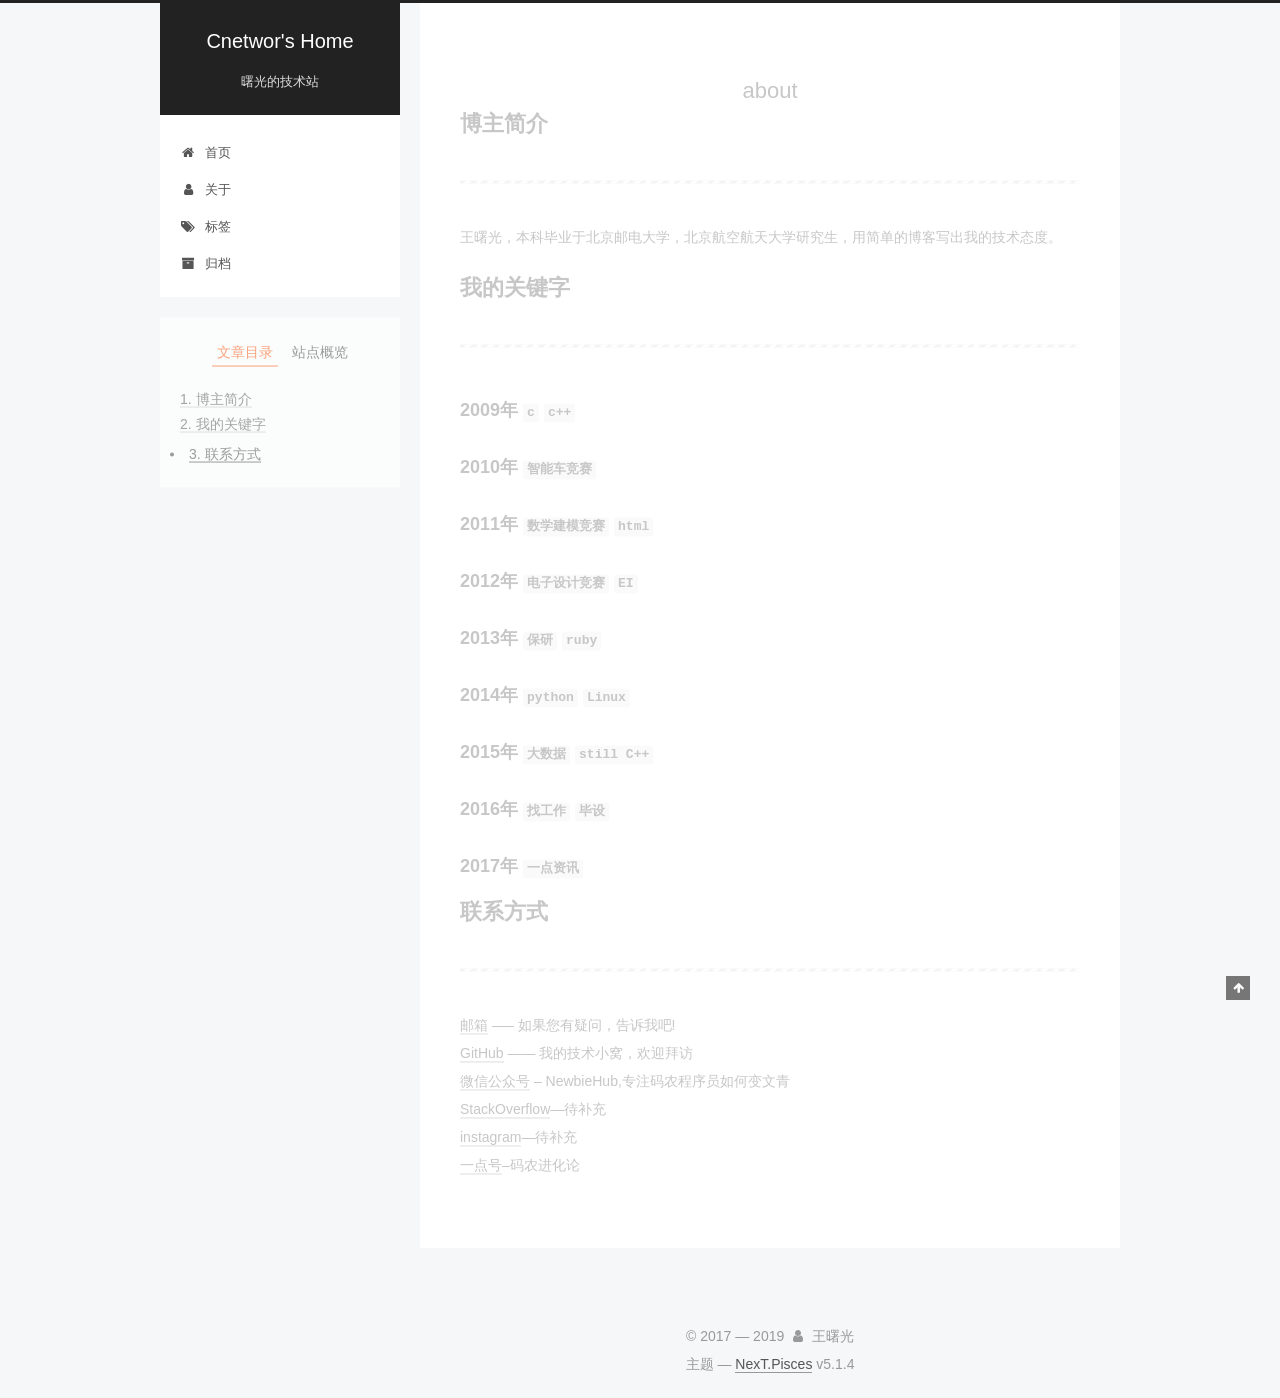
==== commit 9facec5d: "Site updated: 2019-03-30 19:29:08" ====
--- a/about/index.html
+++ b/about/index.html
@@ -53,13 +53,13 @@
 <link href="/css/main.css?v=5.1.4" rel="stylesheet" type="text/css">
 
 
-  <link rel="apple-touch-icon" sizes="180x180" href="/images/apple-touch-icon-next.png?v=5.1.4">
-
-
-  <link rel="icon" type="image/png" sizes="32x32" href="/images/favicon.png?v=5.1.4">
-
-
-  <link rel="icon" type="image/png" sizes="16x16" href="/images/favicon.png?v=5.1.4">
+  <link rel="apple-touch-icon" sizes="180x180" href="/images/mongkey-brown.png?v=5.1.4">
+
+
+  <link rel="icon" type="image/png" sizes="32x32" href="/images/dragon-brown.png?v=5.1.4">
+
+
+  <link rel="icon" type="image/png" sizes="16x16" href="/images/dragon-brown.png?v=5.1.4">
 
 
   <link rel="mask-icon" href="/images/logo.svg?v=5.1.4" color="#222">
@@ -83,7 +83,7 @@
 <meta property="og:type" content="website">
 <meta property="og:title" content="about">
 <meta property="og:url" content="http://cnetwork.github.io/about/index.html">
-<meta property="og:site_name" content="Cnetwork‘s Home">
+<meta property="og:site_name" content="Cnetwor&#39;s Home">
 <meta property="og:description" content="博主简介 王曙光，本科毕业于北京邮电大学，北京航空航天大学研究生，用简单的博客写出我的技术态度。 我的关键字 2009年 c c++2010年 智能车竞赛2011年 数学建模竞赛  html2012年 电子设计竞赛  EI2013年 保研 ruby2014年 python Linux2015年 大数据 still C++2016年 找工作 毕设2017年 一点资讯联系方式 邮箱  —– 如果您有疑">
 <meta property="og:locale" content="zh-Hans">
 <meta property="og:updated_time" content="2019-03-29T17:45:24.089Z">
@@ -99,7 +99,7 @@
     root: '/',
     scheme: 'Pisces',
     version: '5.1.4',
-    sidebar: {"position":"left","display":"post","offset":12,"b2t":false,"scrollpercent":false,"onmobile":false},
+    sidebar: {"position":"left","display":"hide","offset":12,"b2t":false,"scrollpercent":false,"onmobile":false},
     fancybox: true,
     tabs: true,
     motion: {"enable":true,"async":false,"transition":{"post_block":"fadeIn","post_header":"slideDownIn","post_body":"slideDownIn","coll_header":"slideLeftIn","sidebar":"slideUpIn"}},
@@ -125,7 +125,7 @@
 
 
 
-  <title>about | Cnetwork‘s Home</title>
+  <title>about | Cnetwor's Home</title>
   
 
 
@@ -155,7 +155,7 @@
     <div class="custom-logo-site-title">
       <a href="/" class="brand" rel="start">
         <span class="logo-line-before"><i></i></span>
-        <span class="site-title">Cnetwork‘s Home</span>
+        <span class="site-title">Cnetwor's Home</span>
         <span class="logo-line-after"><i></i></span>
       </a>
     </div>
@@ -318,6 +318,8 @@
         <div class="site-overview">
           <div class="site-author motion-element" itemprop="author" itemscope itemtype="http://schema.org/Person">
             
+              <img class="site-author-image" itemprop="image" src="/images/bruce-brown.png" alt="Felix Wang">
+            
               <p class="site-author-name" itemprop="name">Felix Wang</p>
               <p class="site-description motion-element" itemprop="description">牢骚太盛防肠断，风物长宜放眼量</p>
           </div>
@@ -344,6 +346,28 @@
           
 
           
+            <div class="links-of-author motion-element">
+                
+                  <span class="links-of-author-item">
+                    <a href="https://github.com/cnetwork" target="_blank" title="GitHub">
+                      
+                        <i class="fa fa-fw fa-github"></i>GitHub</a>
+                  </span>
+                
+                  <span class="links-of-author-item">
+                    <a href="mailto:buaa_wsg@163.com" target="_blank" title="E-Mail">
+                      
+                        <i class="fa fa-fw fa-envelope"></i>E-Mail</a>
+                  </span>
+                
+                  <span class="links-of-author-item">
+                    <a href="https://stackoverflow.com/cnetwork" target="_blank" title="StackOverflow">
+                      
+                        <i class="fa fa-fw fa-stack-overflow"></i>StackOverflow</a>
+                  </span>
+                
+            </div>
+          
 
           
           
@@ -390,17 +414,13 @@
   <span class="with-love">
     <i class="fa fa-user"></i>
   </span>
-  <span class="author" itemprop="copyrightHolder">Felix Wang</span>
+  <span class="author" itemprop="copyrightHolder">王曙光</span>
 
   
 </div>
 
 
-  <div class="powered-by">由 <a class="theme-link" target="_blank" href="https://hexo.io">Hexo</a> 强力驱动</div>
-
-
-
-  <span class="post-meta-divider">|</span>
+
 
 
 
--- a/css/main.css
+++ b/css/main.css
@@ -1823,7 +1823,7 @@
   width: 4px;
   height: 4px;
   border-radius: 50%;
-  background: #eeff0d;
+  background: #42ffff;
 }
 .links-of-blogroll {
   font-size: 13px;
